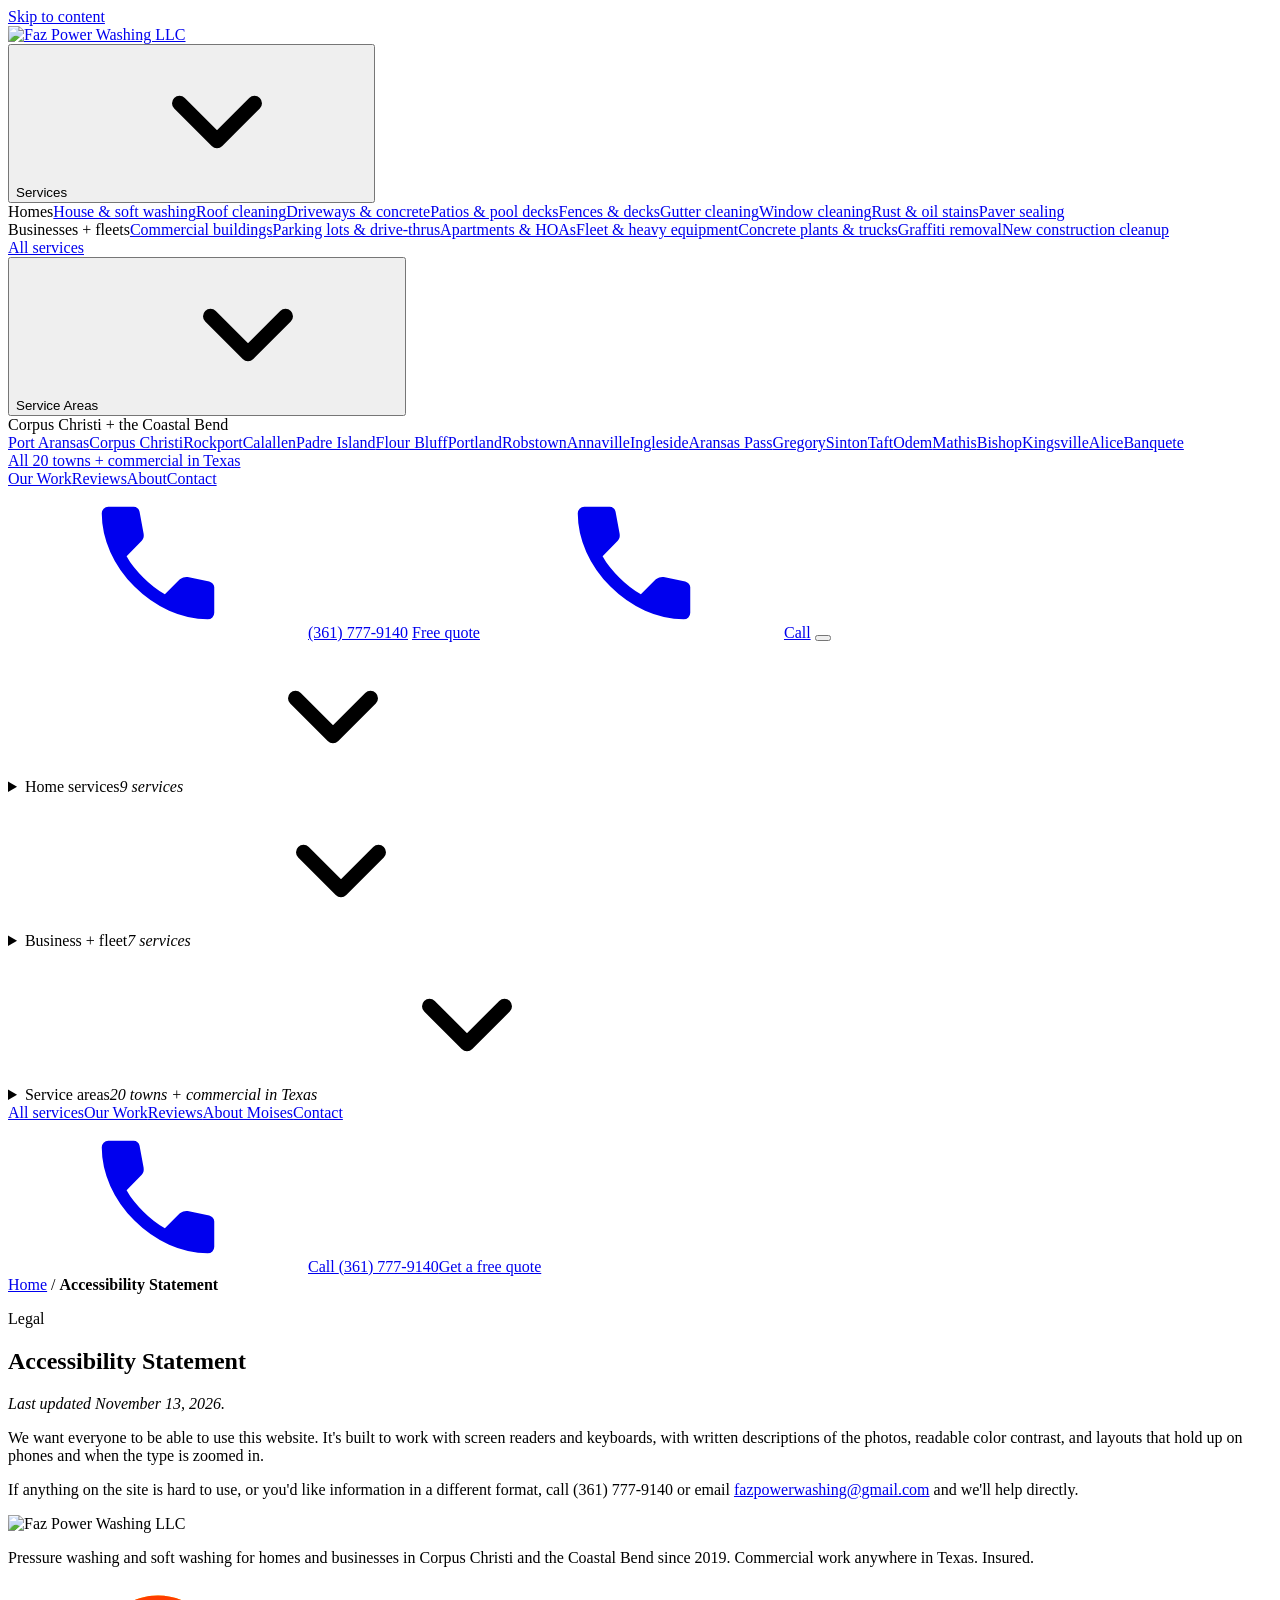
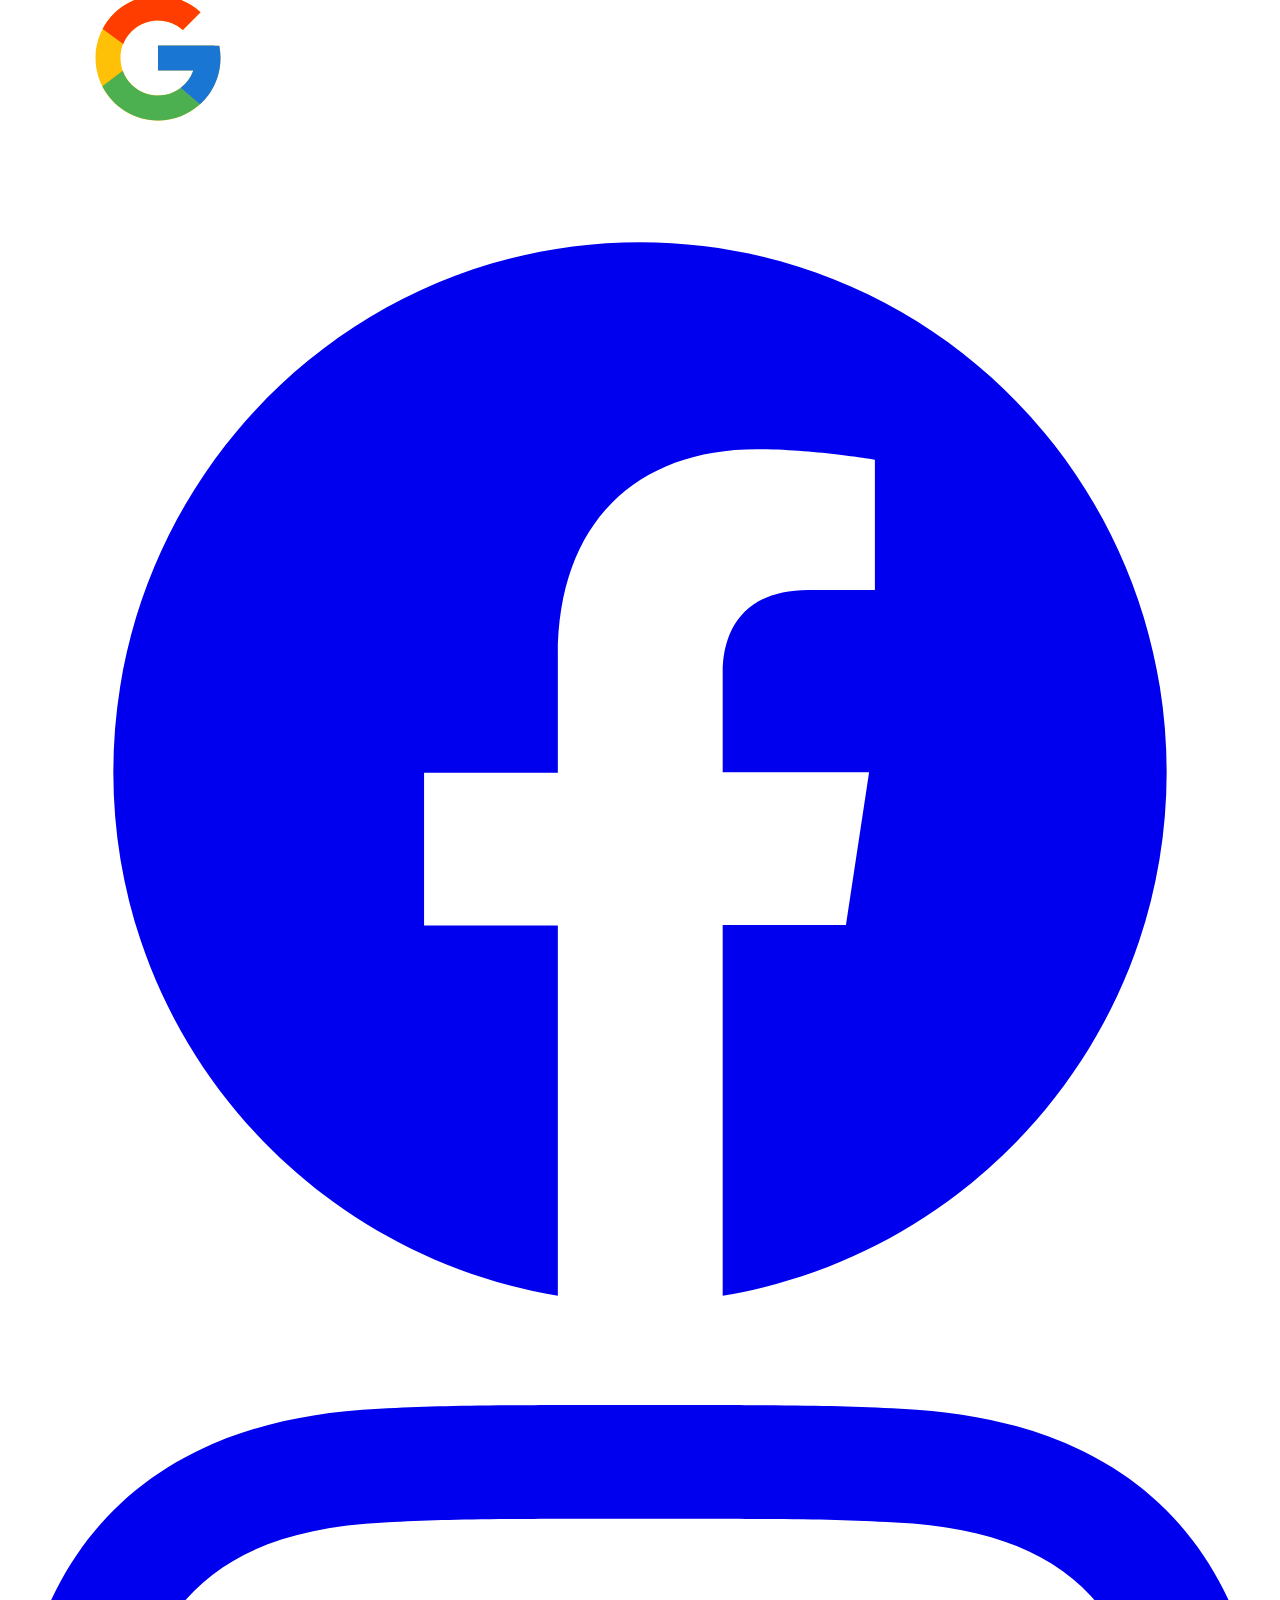
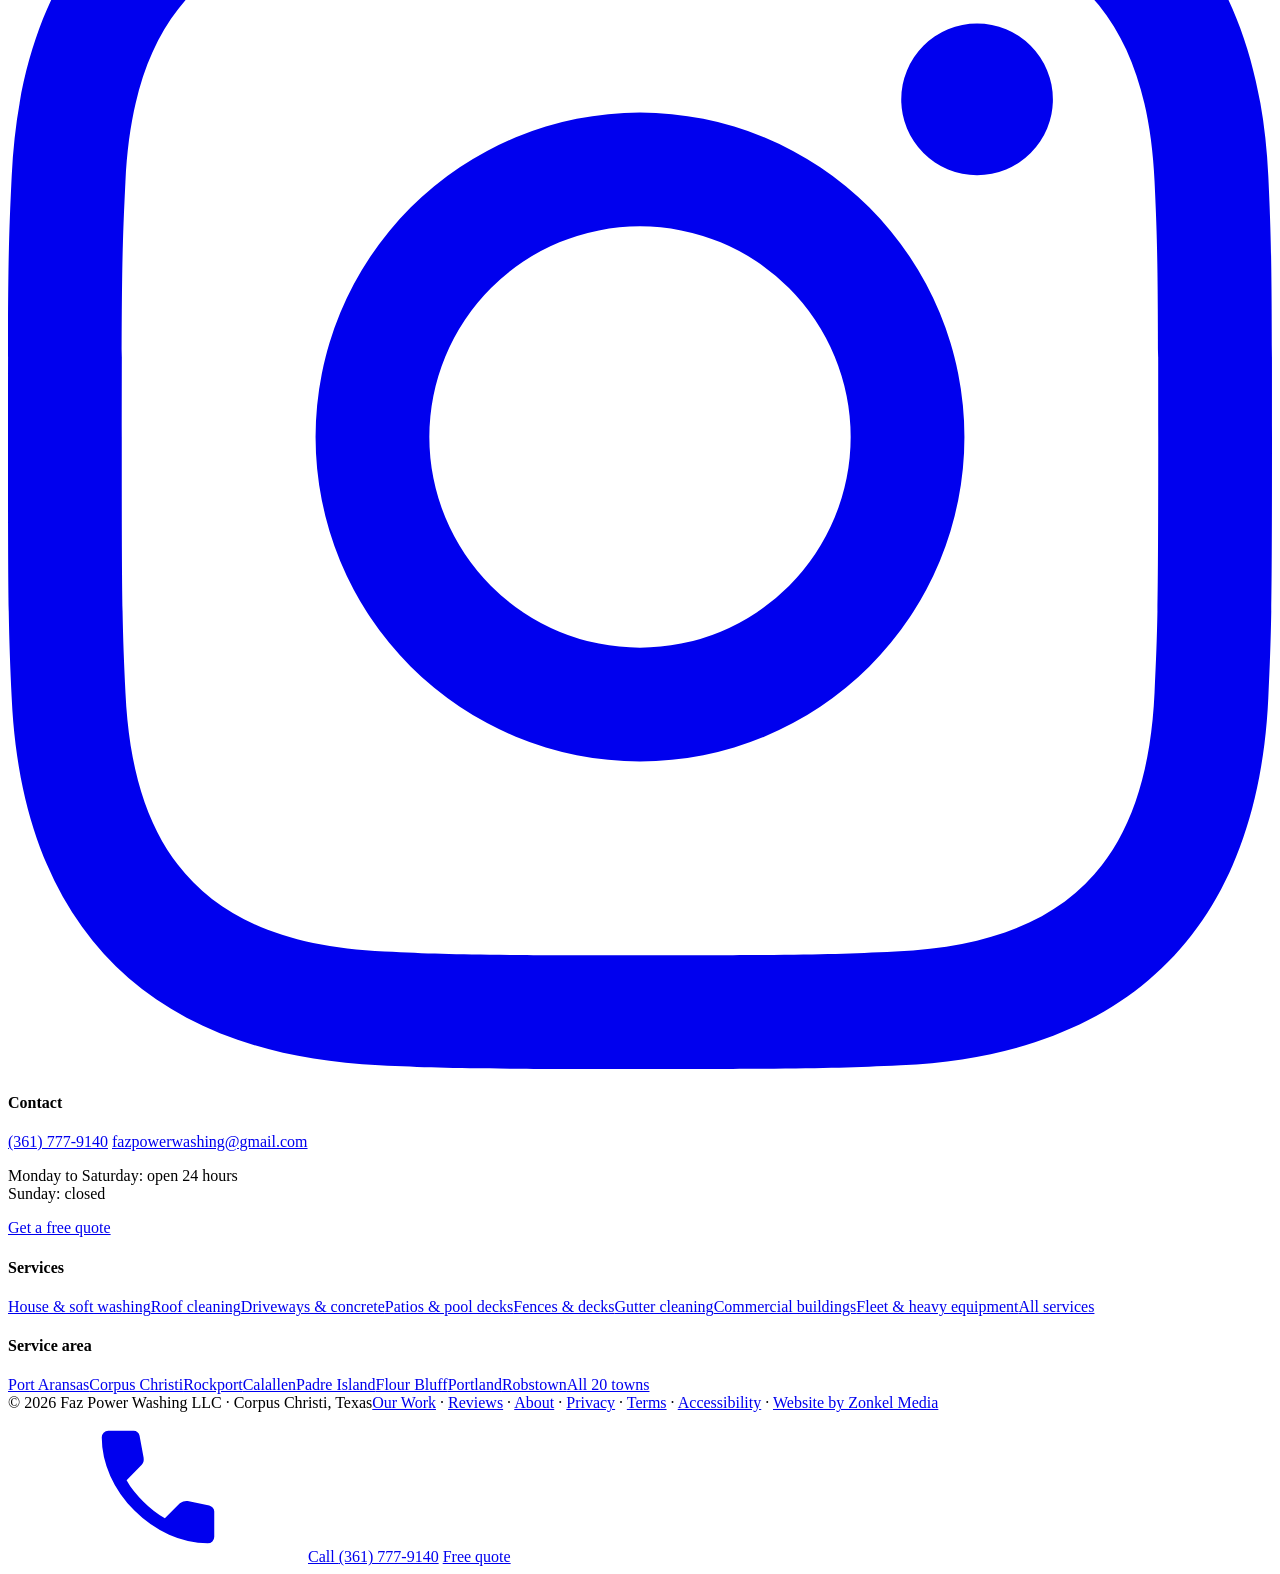
==== accessibility/index.html @ eca349c4 "Faz Power Washing homepage mockup (noindex)" ====
<!doctype html>
<html lang="en">
<head>
<!-- Generated by site/build.py - edit data.py / towns.py / build.py and re-run. Do not hand-edit. -->
<meta charset="utf-8">
<meta name="viewport" content="width=device-width, initial-scale=1, viewport-fit=cover">
<title>Accessibility Statement | Faz Power Washing</title>
<meta name="description" content="Accessibility statement for the Faz Power Washing website.">
<meta name="robots" content="noindex, nofollow">
<link rel="canonical" href="https://fazpowerwashing.com/accessibility/">
<meta name="theme-color" content="#0c1a27">
<meta property="og:type" content="website">
<meta property="og:site_name" content="Faz Power Washing">
<meta property="og:title" content="Accessibility Statement | Faz Power Washing">
<meta property="og:description" content="Accessibility statement for the Faz Power Washing website.">
<meta property="og:url" content="https://fazpowerwashing.com/accessibility/">
<meta property="og:image" content="https://fazpowerwashing.com/assets/og-card.jpg">
<meta property="og:image:width" content="1200">
<meta property="og:image:height" content="630">
<meta name="twitter:card" content="summary_large_image">
<link rel="icon" type="image/png" href="/faz-preview/assets/img/favicon.png">
<link rel="apple-touch-icon" href="/faz-preview/assets/img/apple-touch-icon.png">
<link rel="preload" href="/faz-preview/assets/fonts/big-shoulders-display-900-normal-latin.woff2" as="font" type="font/woff2" crossorigin>
<link rel="preload" href="/faz-preview/assets/fonts/albert-sans-400-normal-latin.woff2" as="font" type="font/woff2" crossorigin>
<link rel="stylesheet" href="/faz-preview/assets/site.css?v=7c95fc60">
<script type="application/ld+json">{"@context":"https://schema.org","@graph":[{"@type":"BreadcrumbList","itemListElement":[{"@type":"ListItem","position":1,"name":"Home","item":"https://fazpowerwashing.com/"},{"@type":"ListItem","position":2,"name":"Accessibility Statement","item":"https://fazpowerwashing.com/accessibility/"}]}]}</script>
</head>
<body>
<svg width="0" height="0" style="position:absolute" aria-hidden="true"><symbol id="i-house" viewBox="0 0 24 24"><path fill="currentColor" d="M5 20v-9.15L2.2 13L1 11.4L12 3l4 3.05V4h3v4.35l4 3.05l-1.2 1.6l-2.8-2.15V20h-5v-6h-4v6zm5-9.975h4q0-.8-.6-1.313T12 8.2t-1.4.513t-.6 1.312"/></symbol><symbol id="i-roof" viewBox="0 0 24 24"><path fill="currentColor" d="M9 20v-6h6v6zm-6.8-7L1 11.4L12 3l4 3.05V4h3v4.35l4 3.05l-1.2 1.6L12 5.525z"/></symbol><symbol id="i-road" viewBox="0 0 24 24"><path fill="currentColor" d="M4 20V4h2v16zm7 0v-4h2v4zm7 0V4h2v16zm-7-6v-4h2v4zm0-6V4h2v4z"/></symbol><symbol id="i-deck" viewBox="0 0 24 24"><path fill="currentColor" d="M11 22V9H2l10-7l10 7h-9v13zm-8 0v-5.25l-.8-4.4L4.15 12l.75 4H9v6H7v-4H5v4zm12 0v-6h4.1l.75-4l1.95.35l-.8 4.4V22h-2v-4h-2v4z"/></symbol><symbol id="i-window" viewBox="0 0 24 24"><path fill="currentColor" d="M13 13h8v6q0 .825-.587 1.413T19 21h-6zm0-2V3h6q.825 0 1.413.588T21 5v6zm-2 0H3V5q0-.825.588-1.412T5 3h6zm0 2v8H5q-.825 0-1.412-.587T3 19v-6z"/></symbol><symbol id="i-store" viewBox="0 0 24 24"><path fill="currentColor" d="M21.025 11.05V19q0 .825-.587 1.413T19.025 21h-14q-.825 0-1.412-.587T3.025 19v-7.95q-.575-.525-.887-1.35t-.013-1.8l1.05-3.4q.2-.65.713-1.075T5.075 3h13.9q.675 0 1.175.413t.725 1.087l1.05 3.4q.3.975-.012 1.775t-.888 1.375m-6.8-1.05q.675 0 1.025-.462t.275-1.038l-.55-3.5h-1.95v3.7q0 .525.35.913t.85.387m-4.5 0q.575 0 .938-.388t.362-.912V5h-1.95l-.55 3.5q-.1.6.262 1.05t.938.45m-4.45 0q.45 0 .787-.325t.413-.825L7.025 5h-1.95l-1 3.35q-.15.5.162 1.075T5.275 10m13.5 0q.725 0 1.05-.575t.15-1.075L18.925 5h-1.9l.55 3.85q.075.5.413.825t.787.325"/></symbol><symbol id="i-truck" viewBox="0 0 24 24"><path fill="currentColor" d="M3.875 19.125Q3 18.25 3 17H1V6q0-.825.588-1.412T3 4h14v4h3l3 4v5h-2q0 1.25-.875 2.125T18 20t-2.125-.875T15 17H9q0 1.25-.875 2.125T6 20t-2.125-.875m2.838-1.412Q7 17.425 7 17t-.288-.712T6 16t-.712.288T5 17t.288.713T6 18t.713-.288m12 0Q19 17.426 19 17t-.288-.712T18 16t-.712.288T17 17t.288.713T18 18t.713-.288M17 13h4.25L19 10h-2z"/></symbol><symbol id="i-more" viewBox="0 0 24 24"><path fill="currentColor" d="M8.063 13.063Q8.5 12.625 8.5 12t-.437-1.062T7 10.5t-1.062.438T5.5 12t.438 1.063T7 13.5t1.063-.437m5 0q.437-.438.437-1.063t-.437-1.062T12 10.5t-1.062.438T10.5 12t.438 1.063T12 13.5t1.063-.437m5 0q.437-.438.437-1.063t-.437-1.062T17 10.5t-1.062.438T15.5 12t.438 1.063T17 13.5t1.063-.437M12 22q-2.075 0-3.9-.788t-3.175-2.137T2.788 15.9T2 12t.788-3.9t2.137-3.175T8.1 2.788T12 2t3.9.788t3.175 2.137T21.213 8.1T22 12t-.788 3.9t-2.137 3.175t-3.175 2.138T12 22"/></symbol><symbol id="i-call" viewBox="0 0 24 24"><path fill="currentColor" d="M19.95 21q-3.125 0-6.175-1.362t-5.55-3.863t-3.862-5.55T3 4.05q0-.45.3-.75t.75-.3H8.1q.35 0 .625.238t.325.562l.65 3.5q.05.4-.025.675T9.4 8.45L6.975 10.9q.5.925 1.187 1.787t1.513 1.663q.775.775 1.625 1.438T13.1 17l2.35-2.35q.225-.225.588-.337t.712-.063l3.45.7q.35.1.575.363T21 15.9v4.05q0 .45-.3.75t-.75.3"/></symbol><symbol id="i-biz" viewBox="0 0 24 24"><path fill="currentColor" d="M3 21V7h4V3h10v8h4v10h-8v-4h-2v4zm2-2h2v-2H5zm0-4h2v-2H5zm0-4h2V9H5zm4 4h2v-2H9zm0-4h2V9H9zm0-4h2V5H9zm4 8h2v-2h-2zm0-4h2V9h-2zm0-4h2V5h-2zm4 12h2v-2h-2zm0-4h2v-2h-2z"/></symbol><symbol id="i-quote" viewBox="0 0 24 24"><path fill="currentColor" d="M6 22q-.825 0-1.412-.587T4 20V4q0-.825.588-1.412T6 2h8l6 6v12q0 .825-.587 1.413T18 22zm5-3h2v-1h1q.425 0 .713-.288T15 17v-3q0-.425-.288-.712T14 13h-3v-1h4v-2h-2V9h-2v1h-1q-.425 0-.712.288T9 11v3q0 .425.288.713T10 15h3v1H9v2h2zm2.175-11h4l-4-4z"/></symbol><symbol id="i-pin" viewBox="0 0 24 24"><path fill="currentColor" d="M13.413 11.413Q14 10.825 14 10t-.587-1.412T12 8t-1.412.588T10 10t.588 1.413T12 12t1.413-.587M12 22q-4.025-3.425-6.012-6.362T4 10.2q0-3.75 2.413-5.975T12 2t5.588 2.225T20 10.2q0 2.5-1.987 5.438T12 22"/></symbol><symbol id="i-check" viewBox="0 0 24 24"><path fill="currentColor" d="m10.6 16.6l7.05-7.05l-1.4-1.4l-5.65 5.65l-2.85-2.85l-1.4 1.4zM12 22q-2.075 0-3.9-.788t-3.175-2.137T2.788 15.9T2 12t.788-3.9t2.137-3.175T8.1 2.788T12 2t3.9.788t3.175 2.137T21.213 8.1T22 12t-.788 3.9t-2.137 3.175t-3.175 2.138T12 22"/></symbol><symbol id="i-star" viewBox="0 0 24 24"><path fill="currentColor" d="m5.825 21l1.625-7.025L2 9.25l7.2-.625L12 2l2.8 6.625l7.2.625l-5.45 4.725L18.175 21L12 17.275z"/></symbol><symbol id="i-verified" viewBox="0 0 24 24"><path fill="currentColor" d="m8.6 22.5l-1.9-3.2l-3.6-.8l.35-3.7L1 12l2.45-2.8l-.35-3.7l3.6-.8l1.9-3.2L12 2.95l3.4-1.45l1.9 3.2l3.6.8l-.35 3.7L23 12l-2.45 2.8l.35 3.7l-3.6.8l-1.9 3.2l-3.4-1.45zm2.35-6.95L16.6 9.9l-1.4-1.45l-4.25 4.25l-2.15-2.1L7.4 12z"/></symbol><symbol id="i-homework" viewBox="0 0 24 24"><path fill="currentColor" d="M17 9h2V7h-2zm0 4h2v-2h-2zm0 4h2v-2h-2zM1 21V11l7-5l7 5v10h-5v-6H6v6zm16 0V10l-7-5.05V3h13v18z"/></symbol><symbol id="i-clock" viewBox="0 0 24 24"><path fill="currentColor" d="m15.3 16.7l1.4-1.4l-3.7-3.7V7h-2v5.4zM12 22q-2.075 0-3.9-.788t-3.175-2.137T2.788 15.9T2 12t.788-3.9t2.137-3.175T8.1 2.788T12 2t3.9.788t3.175 2.137T21.213 8.1T22 12t-.788 3.9t-2.137 3.175t-3.175 2.138T12 22"/></symbol><symbol id="i-fence" viewBox="0 0 24 24"><path fill="currentColor" d="M5 20v-4H3v-2h2v-2H3v-2h2V7l3-3l2 2l2.025-2l2 2l2-2l3 3v3H21v2h-1.975v2H21v2h-1.975v4zm2-10h2V7.825l-1-1l-1 1zm4 0h2V7.825l-1-1l-1 1zm4.025 0H17V7.825l-1-1l-.975.975zM7 14h2v-2H7zm4 0h2v-2h-2zm4.025 0H17v-2h-1.975zM7 18h2v-2H7zm4 0h2v-2h-2zm4.025 0H17v-2h-1.975z"/></symbol><symbol id="i-mail" viewBox="0 0 24 24"><path fill="currentColor" d="M4 20q-.825 0-1.412-.587T2 18V6q0-.825.588-1.412T4 4h16q.825 0 1.413.588T22 6v12q0 .825-.587 1.413T20 20zm8-7l8-5V6l-8 5l-8-5v2z"/></symbol><symbol id="i-parking" viewBox="0 0 24 24"><path fill-rule="evenodd" d="M11 23.2c0 0 0-10.9 0-10.9c0 0 2 0 2 0c0 0 0 10.9 0 10.9c0 0-.1 0-1 0c-.6 0-1 0-1 0zM6.2 11.8c0 0 0-2.5 0-5.5l0-5.5 5.8 0c5.3 0 5.8 0 5.8 0c0 .1 0 11 0 11c0 0-11.6 0-11.6 0zM10.8 10l.1 0 0-1.2l0-1.3 .9 0c.5 0 1 0 1 0c.1 0 .2 0 .2 0c.1 0 .3-.1 .3-.1c.1 0 .1 0 .1 0c0 0 .1 0 .2-.1c.2-.1 .3-.1 .3-.1c.1-.1 .1-.1 .2-.1c.2-.2 .5-.5 .6-.8c.1-.1 .1-.2 .1-.2c0 0 0 0 0-.1c0 0 .1-.1 .1-.1c0-.1 0-.1 0-.1c.1-.1 .1-.7 .1-.9c0-.3-.1-.6-.1-.7c0 0 0 0 0 0c0 0 0-.1 0-.1c0 0-.1-.1-.1-.1c0-.1-.1-.3-.2-.4c0-.1 0-.1-.1-.2c-.1-.2-.4-.4-.7-.6c-.4-.1-.5-.2-1.1-.2c-.3 0-3.4 0-3.4 0c0 0 0 7.4 0 7.4c0 .1 1.3 .1 1.5 0zM10.9 6.1c0 0 0-2.1 0-2.1c0 0 1-.1 1.4 0c.5 0 .6 0 .8 .2c.2 .2 .3 .5 .3 .8c0 .5-.1 .8-.4 .9c0 .1-.1 .1-.1 .1c0 0 0 0 0 0c0 0-.1 0-.1 0c0 0 0 0-.1 .1c0 0 0 0-.1 0c-.2 0-1.7 0-1.7 0z"/></symbol><symbol id="i-g" viewBox="0 0 48 48"><path fill="#FFC107" d="M43.611 20.083H42V20H24v8h11.303c-1.649 4.657-6.08 8-11.303 8-6.627 0-12-5.373-12-12s5.373-12 12-12c3.059 0 5.842 1.154 7.961 3.039l5.657-5.657C34.046 6.053 29.268 4 24 4 12.955 4 4 12.955 4 24s8.955 20 20 20 20-8.955 20-20c0-1.341-.138-2.65-.389-3.917z"/><path fill="#FF3D00" d="m6.306 14.691 6.571 4.819C14.655 15.108 18.961 12 24 12c3.059 0 5.842 1.154 7.961 3.039l5.657-5.657C34.046 6.053 29.268 4 24 4 16.318 4 9.656 8.337 6.306 14.691z"/><path fill="#4CAF50" d="M24 44c5.166 0 9.86-1.977 13.409-5.192l-6.19-5.238A11.91 11.91 0 0 1 24 36c-5.202 0-9.619-3.317-11.283-7.946l-6.522 5.025C9.505 39.556 16.227 44 24 44z"/><path fill="#1976D2" d="M43.611 20.083H42V20H24v8h11.303a12.04 12.04 0 0 1-4.087 5.571l.003-.002 6.19 5.238C36.971 39.205 44 34 44 24c0-1.341-.138-2.65-.389-3.917z"/></symbol><symbol id="i-down" viewBox="0 0 24 24"><path fill="none" stroke="currentColor" stroke-width="2.4" stroke-linecap="round" stroke-linejoin="round" d="m6 9 6 6 6-6"/></symbol></svg>
<a class="skip" href="#main">Skip to content</a>
<header class="hdr" id="hdr">
  <div class="wrap hdr-in">
    <a class="brand" href="/faz-preview/" aria-label="Faz Power Washing home"><img src="/faz-preview/assets/img/faz-logo.webp" alt="Faz Power Washing LLC" width="463" height="138"></a>
    <nav class="nav" aria-label="Main">
      <div class="dd"><button type="button" aria-haspopup="true" aria-expanded="false">Services<svg class="dn" aria-hidden="true"><use href="#i-down"/></svg></button>
        <div class="dd-panel dd-svc"><div><span class="lbl">Homes</span><a href="/faz-preview/#services">House &amp; soft&nbsp;washing</a><a href="/faz-preview/#services">Roof cleaning</a><a href="/faz-preview/#services">Driveways &amp; concrete</a><a href="/faz-preview/#services">Patios &amp; pool&nbsp;decks</a><a href="/faz-preview/#services">Fences &amp; decks</a><a href="/faz-preview/#services">Gutter cleaning</a><a href="/faz-preview/#services">Window cleaning</a><a href="/faz-preview/#services">Rust &amp; oil&nbsp;stains</a><a href="/faz-preview/#services">Paver sealing</a></div><div><span class="lbl">Businesses + fleets</span><a href="/faz-preview/#services">Commercial buildings</a><a href="/faz-preview/#services">Parking lots &amp;&nbsp;drive-thrus</a><a href="/faz-preview/#services">Apartments &amp; HOAs</a><a href="/faz-preview/#services">Fleet &amp; heavy&nbsp;equipment</a><a href="/faz-preview/#services">Concrete plants &amp;&nbsp;trucks</a><a href="/faz-preview/#services">Graffiti removal</a><a href="/faz-preview/#services">New construction cleanup</a></div><a class="all" href="/faz-preview/#services">All services</a></div></div>
      <div class="dd"><button type="button" aria-haspopup="true" aria-expanded="false">Service Areas<svg class="dn" aria-hidden="true"><use href="#i-down"/></svg></button>
        <div class="dd-panel dd-towns"><span class="lbl">Corpus Christi + the Coastal&nbsp;Bend</span><div class="cols"><a href="/faz-preview/#area">Port Aransas</a><a href="/faz-preview/#area">Corpus Christi</a><a href="/faz-preview/#area">Rockport</a><a href="/faz-preview/#area">Calallen</a><a href="/faz-preview/#area">Padre Island</a><a href="/faz-preview/#area">Flour Bluff</a><a href="/faz-preview/#area">Portland</a><a href="/faz-preview/#area">Robstown</a><a href="/faz-preview/#area">Annaville</a><a href="/faz-preview/#area">Ingleside</a><a href="/faz-preview/#area">Aransas Pass</a><a href="/faz-preview/#area">Gregory</a><a href="/faz-preview/#area">Sinton</a><a href="/faz-preview/#area">Taft</a><a href="/faz-preview/#area">Odem</a><a href="/faz-preview/#area">Mathis</a><a href="/faz-preview/#area">Bishop</a><a href="/faz-preview/#area">Kingsville</a><a href="/faz-preview/#area">Alice</a><a href="/faz-preview/#area">Banquete</a></div><a class="all" href="/faz-preview/#area">All 20 towns + commercial in&nbsp;Texas</a></div></div>
      <a href="/faz-preview/#results">Our Work</a><a href="/faz-preview/#reviews">Reviews</a><a href="/faz-preview/#about">About</a><a href="/faz-preview/#quote">Contact</a>
    </nav>
    <div class="hdr-cta">
      <a class="hdr-phone" href="tel:+13617779140"><svg class="ic" aria-hidden="true"><use href="#i-call"/></svg><span class="nw">(361) 777-9140</span></a>
      <a class="btn btn-blue hdr-quote" href="/faz-preview/#quote">Free quote</a>
      <a class="btn btn-blue hdr-call" href="tel:+13617779140" aria-label="Call Faz Power Washing at (361) 777-9140"><svg class="ic" aria-hidden="true"><use href="#i-call"/></svg>Call</a>
      <button class="burger" id="burger" type="button" aria-label="Open menu" aria-expanded="false" aria-controls="mnav"><span aria-hidden="true"><i></i><i></i><i></i></span></button>
    </div>
  </div>
</header>
<div class="mnav" id="mnav" aria-hidden="true">
  <details><summary><span>Home services<em>9 services</em></span><svg class="dn" aria-hidden="true"><use href="#i-down"/></svg></summary><div><a href="/faz-preview/#services">House &amp; soft&nbsp;washing</a><a href="/faz-preview/#services">Roof cleaning</a><a href="/faz-preview/#services">Driveways &amp; concrete</a><a href="/faz-preview/#services">Patios &amp; pool&nbsp;decks</a><a href="/faz-preview/#services">Fences &amp; decks</a><a href="/faz-preview/#services">Gutter cleaning</a><a href="/faz-preview/#services">Window cleaning</a><a href="/faz-preview/#services">Rust &amp; oil&nbsp;stains</a><a href="/faz-preview/#services">Paver sealing</a></div></details>
  <details><summary><span>Business + fleet<em>7 services</em></span><svg class="dn" aria-hidden="true"><use href="#i-down"/></svg></summary><div><a href="/faz-preview/#services">Commercial buildings</a><a href="/faz-preview/#services">Parking lots &amp;&nbsp;drive-thrus</a><a href="/faz-preview/#services">Apartments &amp; HOAs</a><a href="/faz-preview/#services">Fleet &amp; heavy&nbsp;equipment</a><a href="/faz-preview/#services">Concrete plants &amp;&nbsp;trucks</a><a href="/faz-preview/#services">Graffiti removal</a><a href="/faz-preview/#services">New construction cleanup</a></div></details>
  <details><summary><span>Service areas<em>20 towns + commercial in&nbsp;Texas</em></span><svg class="dn" aria-hidden="true"><use href="#i-down"/></svg></summary><div><a href="/faz-preview/#area">Port Aransas</a><a href="/faz-preview/#area">Corpus Christi</a><a href="/faz-preview/#area">Rockport</a><a href="/faz-preview/#area">Calallen</a><a href="/faz-preview/#area">Padre Island</a><a href="/faz-preview/#area">Flour Bluff</a><a href="/faz-preview/#area">Portland</a><a href="/faz-preview/#area">Robstown</a><a href="/faz-preview/#area">Annaville</a><a href="/faz-preview/#area">Ingleside</a><a href="/faz-preview/#area">Aransas Pass</a><a href="/faz-preview/#area">Gregory</a><a href="/faz-preview/#area">Sinton</a><a href="/faz-preview/#area">Taft</a><a href="/faz-preview/#area">Odem</a><a href="/faz-preview/#area">Mathis</a><a href="/faz-preview/#area">Bishop</a><a href="/faz-preview/#area">Kingsville</a><a href="/faz-preview/#area">Alice</a><a href="/faz-preview/#area">Banquete</a><a href="/faz-preview/#area">All service areas</a></div></details>
  <a href="/faz-preview/#services">All services</a><a href="/faz-preview/#results">Our Work</a><a href="/faz-preview/#reviews">Reviews</a><a href="/faz-preview/#about">About Moises</a><a href="/faz-preview/#quote">Contact</a>
  <div class="cta-row"><a class="btn cta-call" href="tel:+13617779140"><svg class="ic" aria-hidden="true"><use href="#i-call"/></svg>Call <span class="nw">(361) 777-9140</span></a><a class="btn btn-line" href="/faz-preview/#quote">Get a free&nbsp;quote</a></div>
</div>
<main id="main">
<section class="simple-hero"><div class="wrap"><nav class="crumbs" aria-label="Breadcrumb"><a href="/faz-preview/">Home</a> <span>/</span> <b aria-current="page">Accessibility Statement</b></nav><p class="kicker">Legal</p><h1>Accessibility Statement</h1></div></section>
<section class="sec sec-tight"><div class="wrap legal-body"><p><em>Last updated November 13,&nbsp;2026.</em></p>
<p>We want everyone to be able to use this website. It's built to work with screen readers and keyboards, with written descriptions of the photos, readable color contrast, and layouts that hold up on phones and when the type is zoomed&nbsp;in.</p>
<p>If anything on the site is hard to use, or you'd like information in a different format, call <span class="nw">(361) 777-9140</span> or email <a href="mailto:fazpowerwashing@gmail.com">fazpowerwashing@gmail.com</a> and we'll help&nbsp;directly.</p></div></section>
</main>
<footer class="ftr">
  <div class="wrap ftr-in">
    <div class="f-brand">
      <img src="/faz-preview/assets/img/faz-logo.webp" alt="Faz Power Washing LLC" width="463" height="138" loading="lazy">
      <p>Pressure washing and soft washing for homes and businesses in Corpus Christi and the Coastal Bend since&nbsp;2019. Commercial work anywhere in Texas.&nbsp;Insured.</p>
      <div class="social">
        <a href="https://maps.google.com/?cid=4901705001656851773" target="_blank" rel="noopener" aria-label="Faz Power Washing on Google"><svg class="g-logo" aria-hidden="true"><use href="#i-g"/></svg></a>
        <a href="https://www.facebook.com/fazpowerwash" target="_blank" rel="noopener" aria-label="Faz Power Washing on Facebook"><svg viewBox="0 0 24 24" aria-hidden="true"><path fill="currentColor" d="M22 12.06C22 6.5 17.52 2 12 2S2 6.5 2 12.06c0 5 3.66 9.15 8.44 9.94v-7.03H7.9v-2.9h2.54V9.85c0-2.52 1.49-3.92 3.78-3.92 1.1 0 2.24.2 2.24.2v2.47h-1.26c-1.24 0-1.63.78-1.63 1.57v1.89h2.78l-.44 2.9h-2.34V22c4.78-.79 8.43-4.94 8.43-9.94"/></svg></a>
        <a href="https://www.instagram.com/fazpowerwashing/" target="_blank" rel="noopener" aria-label="Faz Power Washing on Instagram"><svg viewBox="0 0 24 24" aria-hidden="true"><path fill="currentColor" d="M12 2.16c3.2 0 3.58.01 4.85.07 3.25.15 4.77 1.69 4.92 4.92.06 1.27.07 1.65.07 4.85s-.01 3.58-.07 4.85c-.15 3.23-1.66 4.77-4.92 4.92-1.27.06-1.64.07-4.85.07s-3.58-.01-4.85-.07c-3.26-.15-4.77-1.7-4.92-4.92C2.17 15.58 2.16 15.2 2.16 12s.01-3.58.07-4.85C2.38 3.92 3.9 2.38 7.15 2.23 8.42 2.17 8.8 2.16 12 2.16M12 0C8.74 0 8.33.01 7.05.07 2.7.27.27 2.69.07 7.05.01 8.33 0 8.74 0 12s.01 3.67.07 4.95c.2 4.36 2.62 6.78 6.98 6.98C8.33 23.99 8.74 24 12 24s3.67-.01 4.95-.07c4.35-.2 6.78-2.62 6.98-6.98.06-1.28.07-1.69.07-4.95s-.01-3.67-.07-4.95c-.2-4.35-2.62-6.78-6.98-6.98C15.67.01 15.26 0 12 0m0 5.84a6.16 6.16 0 1 0 0 12.32 6.16 6.16 0 0 0 0-12.32M12 16a4 4 0 1 1 0-8 4 4 0 0 1 0 8m6.4-11.85a1.44 1.44 0 1 0 0 2.88 1.44 1.44 0 0 0 0-2.88"/></svg></a>
      </div>
    </div>
    <div class="f-col"><h4>Contact</h4>
      <a href="tel:+13617779140"><span class="nw">(361) 777-9140</span></a>
      <a href="mailto:fazpowerwashing@gmail.com">fazpowerwashing@gmail.com</a>
      <p>Monday to Saturday: open 24&nbsp;hours<br>Sunday:&nbsp;closed</p>
      <a href="/faz-preview/#quote">Get a free&nbsp;quote</a>
    </div>
    <div class="f-col"><h4>Services</h4><a href="/faz-preview/#services">House &amp; soft&nbsp;washing</a><a href="/faz-preview/#services">Roof cleaning</a><a href="/faz-preview/#services">Driveways &amp; concrete</a><a href="/faz-preview/#services">Patios &amp; pool&nbsp;decks</a><a href="/faz-preview/#services">Fences &amp; decks</a><a href="/faz-preview/#services">Gutter cleaning</a><a href="/faz-preview/#services">Commercial buildings</a><a href="/faz-preview/#services">Fleet &amp; heavy&nbsp;equipment</a><a href="/faz-preview/#services">All services</a></div>
    <div class="f-col"><h4>Service&nbsp;area</h4><a href="/faz-preview/#area">Port Aransas</a><a href="/faz-preview/#area">Corpus Christi</a><a href="/faz-preview/#area">Rockport</a><a href="/faz-preview/#area">Calallen</a><a href="/faz-preview/#area">Padre Island</a><a href="/faz-preview/#area">Flour Bluff</a><a href="/faz-preview/#area">Portland</a><a href="/faz-preview/#area">Robstown</a><a href="/faz-preview/#area">All 20 towns</a></div>
  </div>
  <div class="wrap f-legal"><span>&copy; 2026 Faz Power Washing LLC &middot; Corpus Christi,&nbsp;Texas</span><span><a href="/faz-preview/#results">Our Work</a> &middot; <a href="/faz-preview/#reviews">Reviews</a> &middot; <a href="/faz-preview/#about">About</a> &middot; <a href="/faz-preview/privacy/">Privacy</a> &middot; <a href="/faz-preview/terms/">Terms</a> &middot; <a href="/faz-preview/accessibility/">Accessibility</a> &middot; <a href="https://zonkelmedia.com" target="_blank" rel="noopener">Website by Zonkel&nbsp;Media</a></span></div>
</footer>
<nav class="mbar" id="mbar" aria-label="Quick contact">
  <a class="mb-call" href="tel:+13617779140"><svg class="ic" aria-hidden="true"><use href="#i-call"/></svg>Call <span class="nw">(361) 777-9140</span></a>
  <a class="mb-quote" href="/faz-preview/#quote">Free quote</a>
</nav>

<script src="/faz-preview/assets/site.js?v=7c95fc60" defer></script>
</body>
</html>
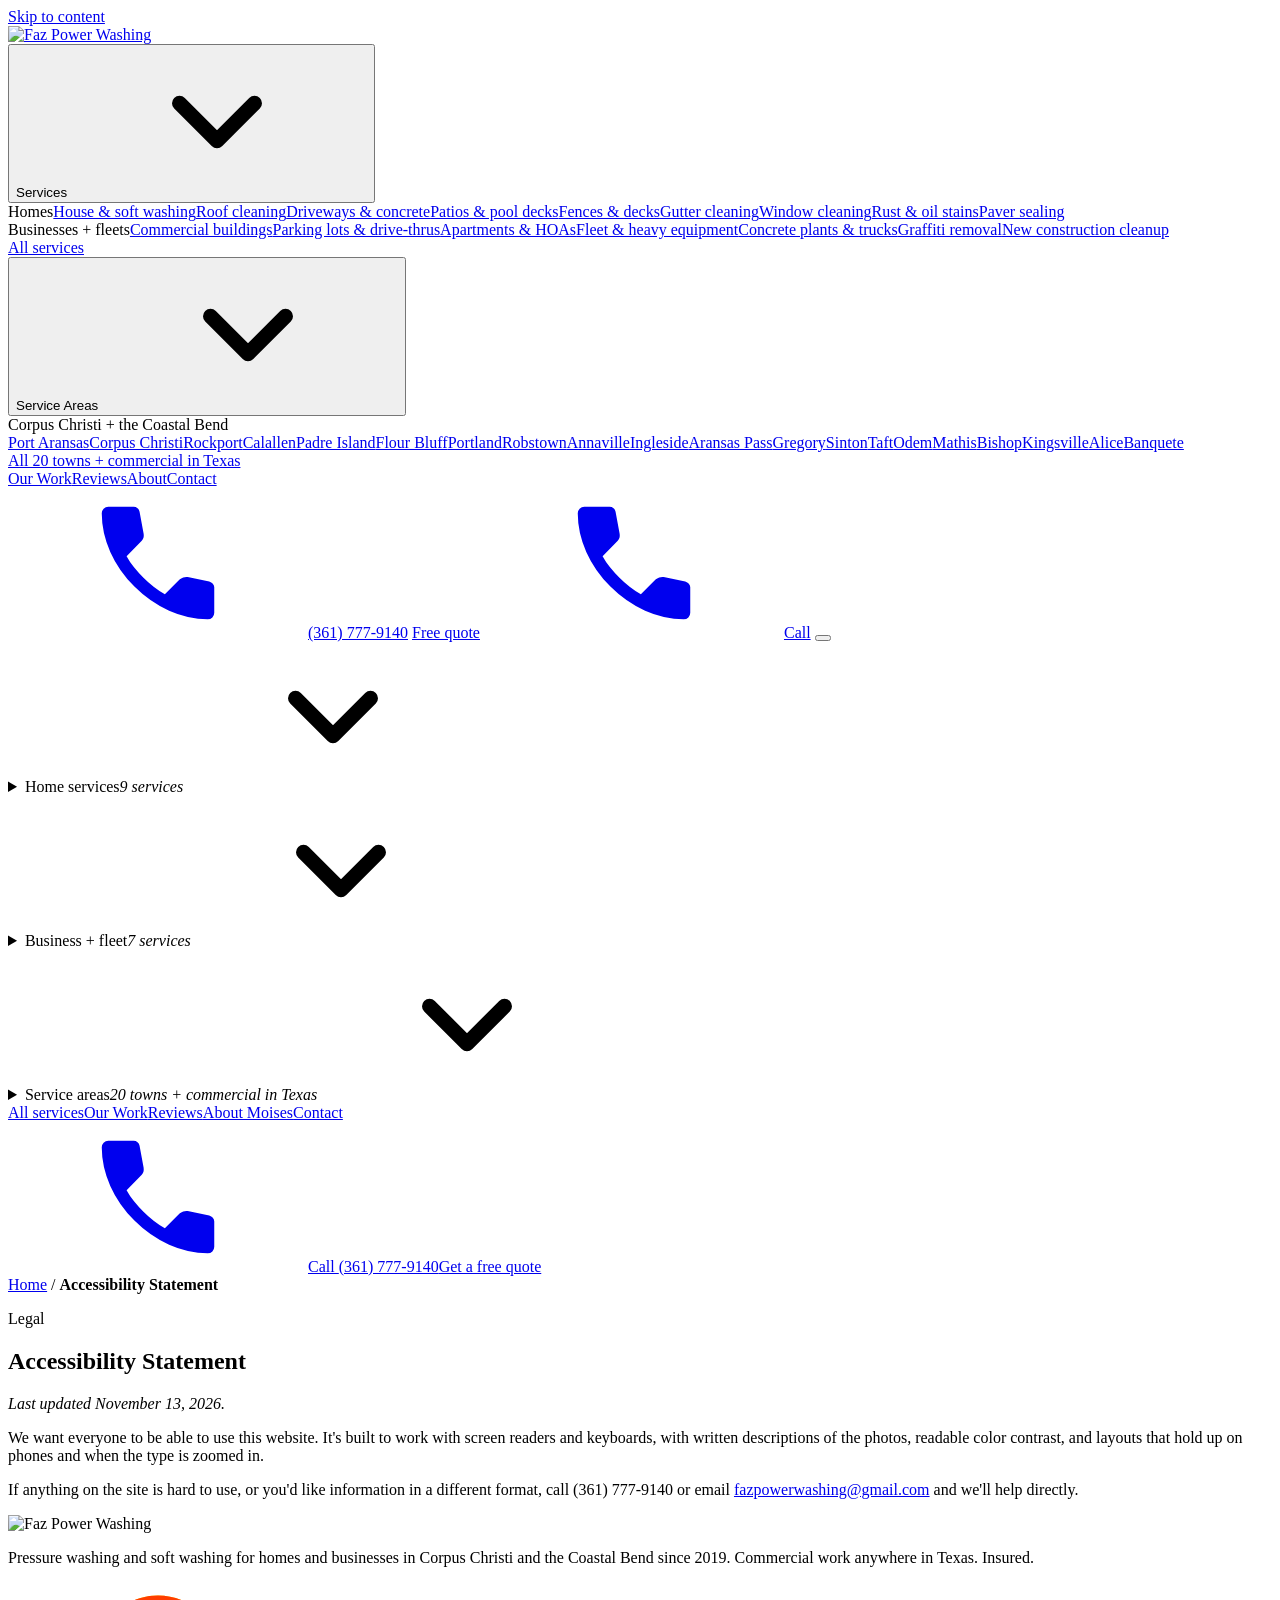
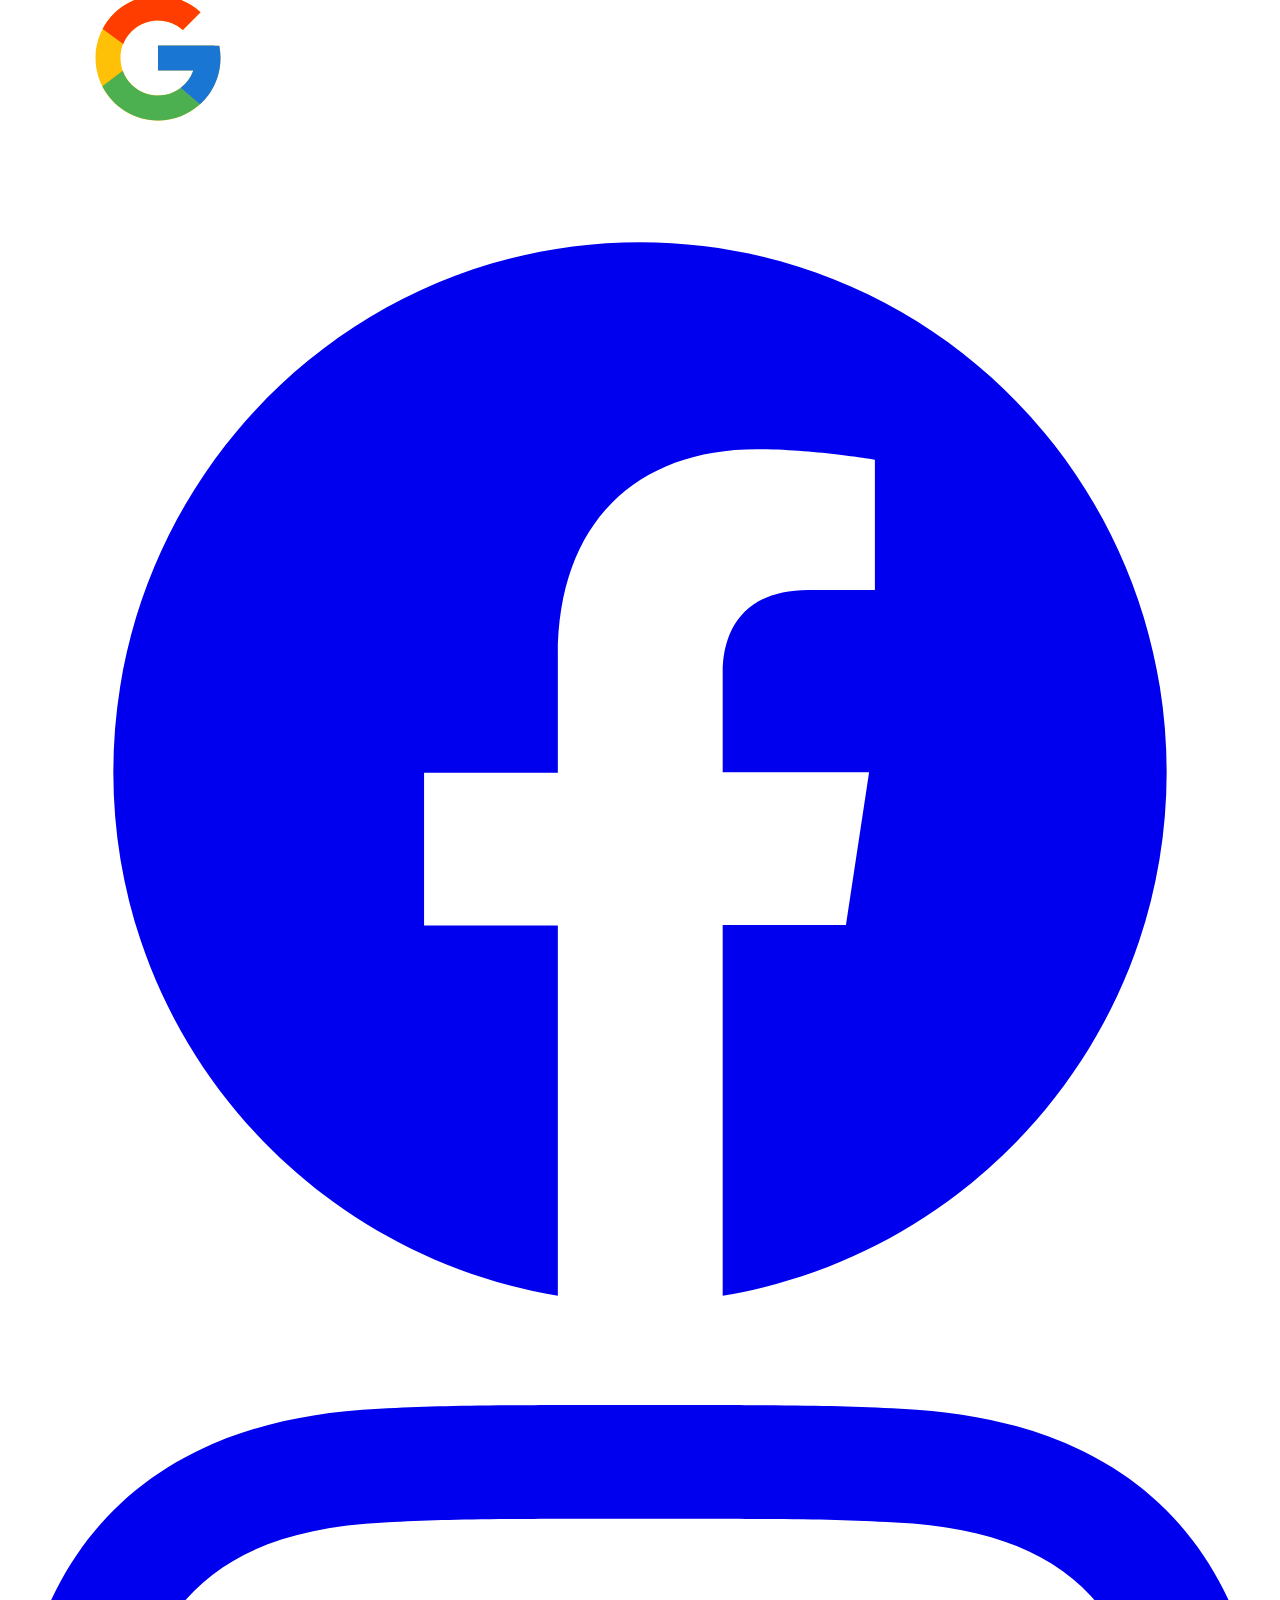
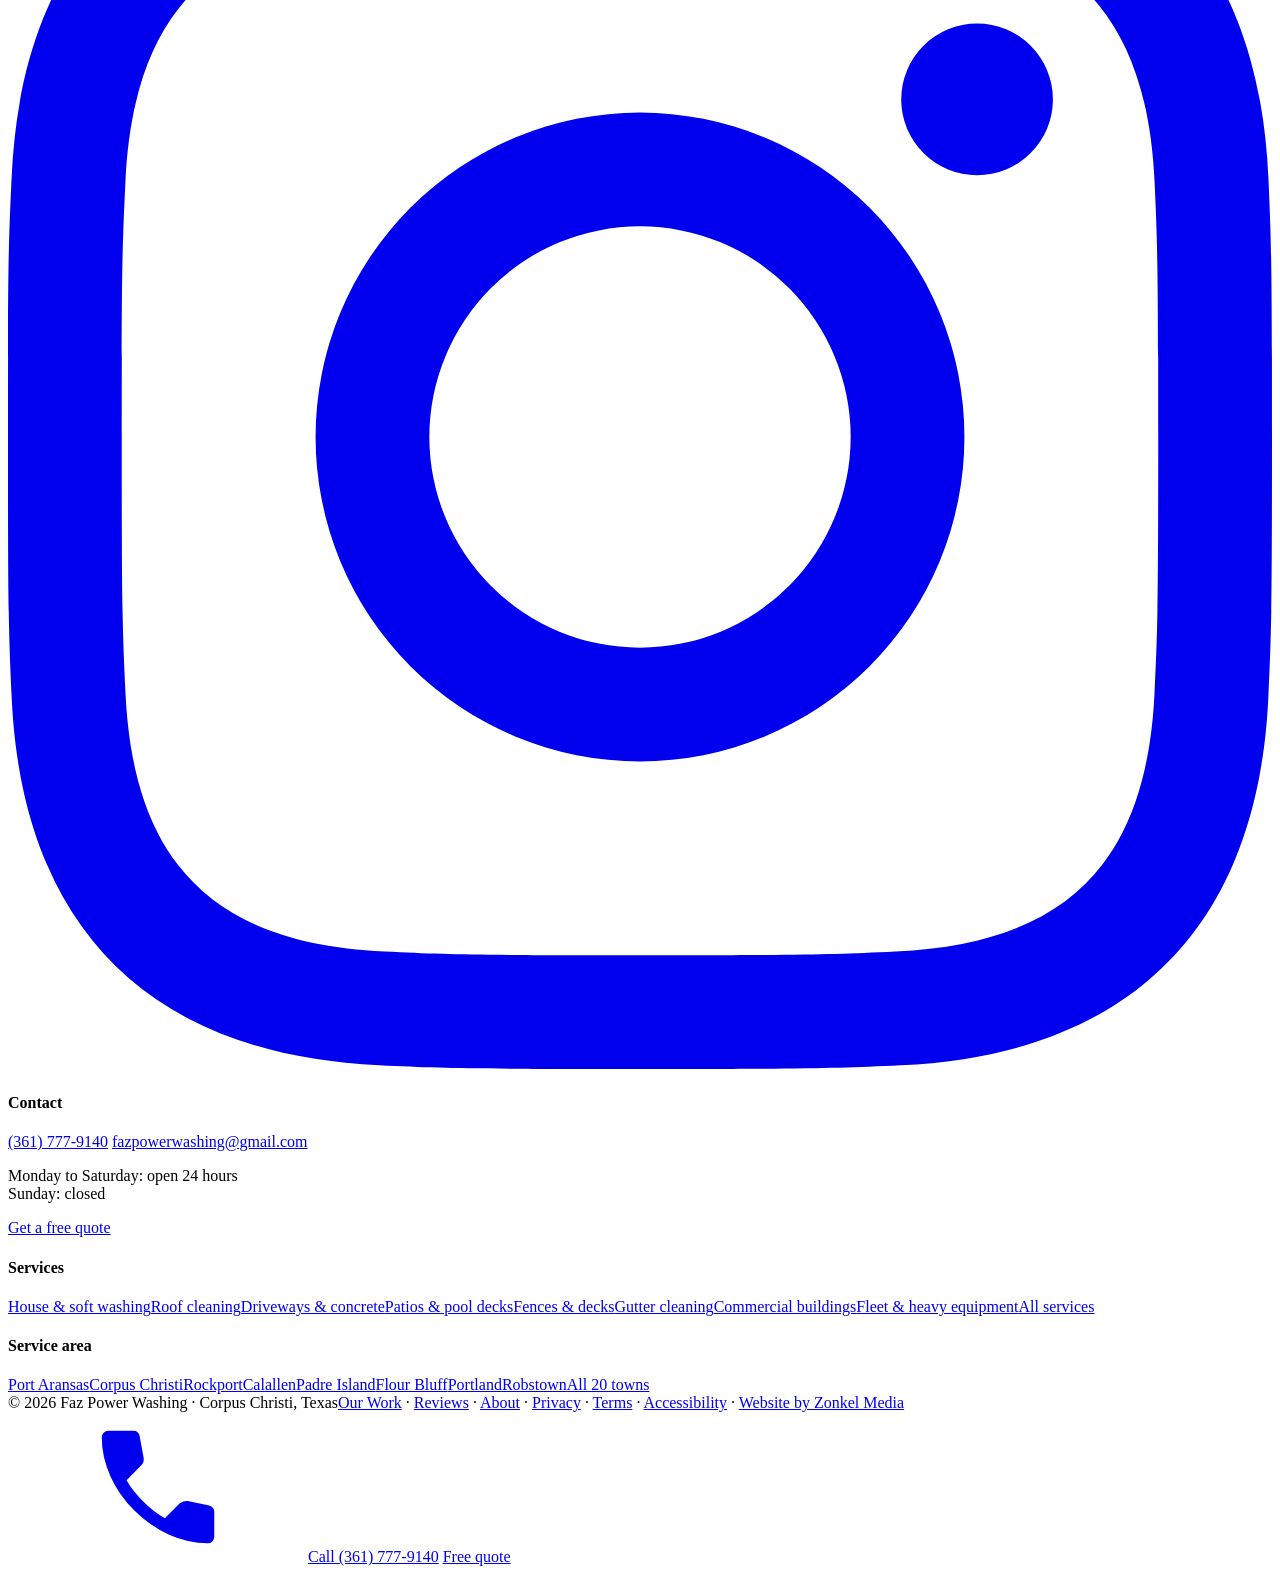
==== commit dec38a9b: "No LLC, newest videos only" ====
--- a/accessibility/index.html
+++ b/accessibility/index.html
@@ -13,8 +13,8 @@
 <meta property="og:site_name" content="Faz Power Washing">
 <meta property="og:title" content="Accessibility Statement | Faz Power Washing">
 <meta property="og:description" content="Accessibility statement for the Faz Power Washing website.">
-<meta property="og:url" content="https://fazpowerwashing.com/accessibility/">
-<meta property="og:image" content="https://fazpowerwashing.com/assets/og-card.jpg">
+<meta property="og:url" content="https://jzonkel1.github.io/faz-preview/accessibility/">
+<meta property="og:image" content="https://jzonkel1.github.io/faz-preview/assets/og-card.jpg?v=3">
 <meta property="og:image:width" content="1200">
 <meta property="og:image:height" content="630">
 <meta name="twitter:card" content="summary_large_image">
@@ -30,7 +30,7 @@
 <a class="skip" href="#main">Skip to content</a>
 <header class="hdr" id="hdr">
   <div class="wrap hdr-in">
-    <a class="brand" href="/faz-preview/" aria-label="Faz Power Washing home"><img src="/faz-preview/assets/img/faz-logo.webp" alt="Faz Power Washing LLC" width="463" height="138"></a>
+    <a class="brand" href="/faz-preview/" aria-label="Faz Power Washing home"><img src="/faz-preview/assets/img/faz-logo.webp" alt="Faz Power Washing" width="424" height="126"></a>
     <nav class="nav" aria-label="Main">
       <div class="dd"><button type="button" aria-haspopup="true" aria-expanded="false">Services<svg class="dn" aria-hidden="true"><use href="#i-down"/></svg></button>
         <div class="dd-panel dd-svc"><div><span class="lbl">Homes</span><a href="/faz-preview/#services">House &amp; soft&nbsp;washing</a><a href="/faz-preview/#services">Roof cleaning</a><a href="/faz-preview/#services">Driveways &amp; concrete</a><a href="/faz-preview/#services">Patios &amp; pool&nbsp;decks</a><a href="/faz-preview/#services">Fences &amp; decks</a><a href="/faz-preview/#services">Gutter cleaning</a><a href="/faz-preview/#services">Window cleaning</a><a href="/faz-preview/#services">Rust &amp; oil&nbsp;stains</a><a href="/faz-preview/#services">Paver sealing</a></div><div><span class="lbl">Businesses + fleets</span><a href="/faz-preview/#services">Commercial buildings</a><a href="/faz-preview/#services">Parking lots &amp;&nbsp;drive-thrus</a><a href="/faz-preview/#services">Apartments &amp; HOAs</a><a href="/faz-preview/#services">Fleet &amp; heavy&nbsp;equipment</a><a href="/faz-preview/#services">Concrete plants &amp;&nbsp;trucks</a><a href="/faz-preview/#services">Graffiti removal</a><a href="/faz-preview/#services">New construction cleanup</a></div><a class="all" href="/faz-preview/#services">All services</a></div></div>
@@ -62,7 +62,7 @@
 <footer class="ftr">
   <div class="wrap ftr-in">
     <div class="f-brand">
-      <img src="/faz-preview/assets/img/faz-logo.webp" alt="Faz Power Washing LLC" width="463" height="138" loading="lazy">
+      <img src="/faz-preview/assets/img/faz-logo.webp" alt="Faz Power Washing" width="424" height="126" loading="lazy">
       <p>Pressure washing and soft washing for homes and businesses in Corpus Christi and the Coastal Bend since&nbsp;2019. Commercial work anywhere in Texas.&nbsp;Insured.</p>
       <div class="social">
         <a href="https://maps.google.com/?cid=4901705001656851773" target="_blank" rel="noopener" aria-label="Faz Power Washing on Google"><svg class="g-logo" aria-hidden="true"><use href="#i-g"/></svg></a>
@@ -79,7 +79,7 @@
     <div class="f-col"><h4>Services</h4><a href="/faz-preview/#services">House &amp; soft&nbsp;washing</a><a href="/faz-preview/#services">Roof cleaning</a><a href="/faz-preview/#services">Driveways &amp; concrete</a><a href="/faz-preview/#services">Patios &amp; pool&nbsp;decks</a><a href="/faz-preview/#services">Fences &amp; decks</a><a href="/faz-preview/#services">Gutter cleaning</a><a href="/faz-preview/#services">Commercial buildings</a><a href="/faz-preview/#services">Fleet &amp; heavy&nbsp;equipment</a><a href="/faz-preview/#services">All services</a></div>
     <div class="f-col"><h4>Service&nbsp;area</h4><a href="/faz-preview/#area">Port Aransas</a><a href="/faz-preview/#area">Corpus Christi</a><a href="/faz-preview/#area">Rockport</a><a href="/faz-preview/#area">Calallen</a><a href="/faz-preview/#area">Padre Island</a><a href="/faz-preview/#area">Flour Bluff</a><a href="/faz-preview/#area">Portland</a><a href="/faz-preview/#area">Robstown</a><a href="/faz-preview/#area">All 20 towns</a></div>
   </div>
-  <div class="wrap f-legal"><span>&copy; 2026 Faz Power Washing LLC &middot; Corpus Christi,&nbsp;Texas</span><span><a href="/faz-preview/#results">Our Work</a> &middot; <a href="/faz-preview/#reviews">Reviews</a> &middot; <a href="/faz-preview/#about">About</a> &middot; <a href="/faz-preview/privacy/">Privacy</a> &middot; <a href="/faz-preview/terms/">Terms</a> &middot; <a href="/faz-preview/accessibility/">Accessibility</a> &middot; <a href="https://zonkelmedia.com" target="_blank" rel="noopener">Website by Zonkel&nbsp;Media</a></span></div>
+  <div class="wrap f-legal"><span>&copy; 2026 Faz Power Washing &middot; Corpus Christi,&nbsp;Texas</span><span><a href="/faz-preview/#results">Our Work</a> &middot; <a href="/faz-preview/#reviews">Reviews</a> &middot; <a href="/faz-preview/#about">About</a> &middot; <a href="/faz-preview/privacy/">Privacy</a> &middot; <a href="/faz-preview/terms/">Terms</a> &middot; <a href="/faz-preview/accessibility/">Accessibility</a> &middot; <a href="https://zonkelmedia.com" target="_blank" rel="noopener">Website by Zonkel&nbsp;Media</a></span></div>
 </footer>
 <nav class="mbar" id="mbar" aria-label="Quick contact">
   <a class="mb-call" href="tel:+13617779140"><svg class="ic" aria-hidden="true"><use href="#i-call"/></svg>Call <span class="nw">(361) 777-9140</span></a>
